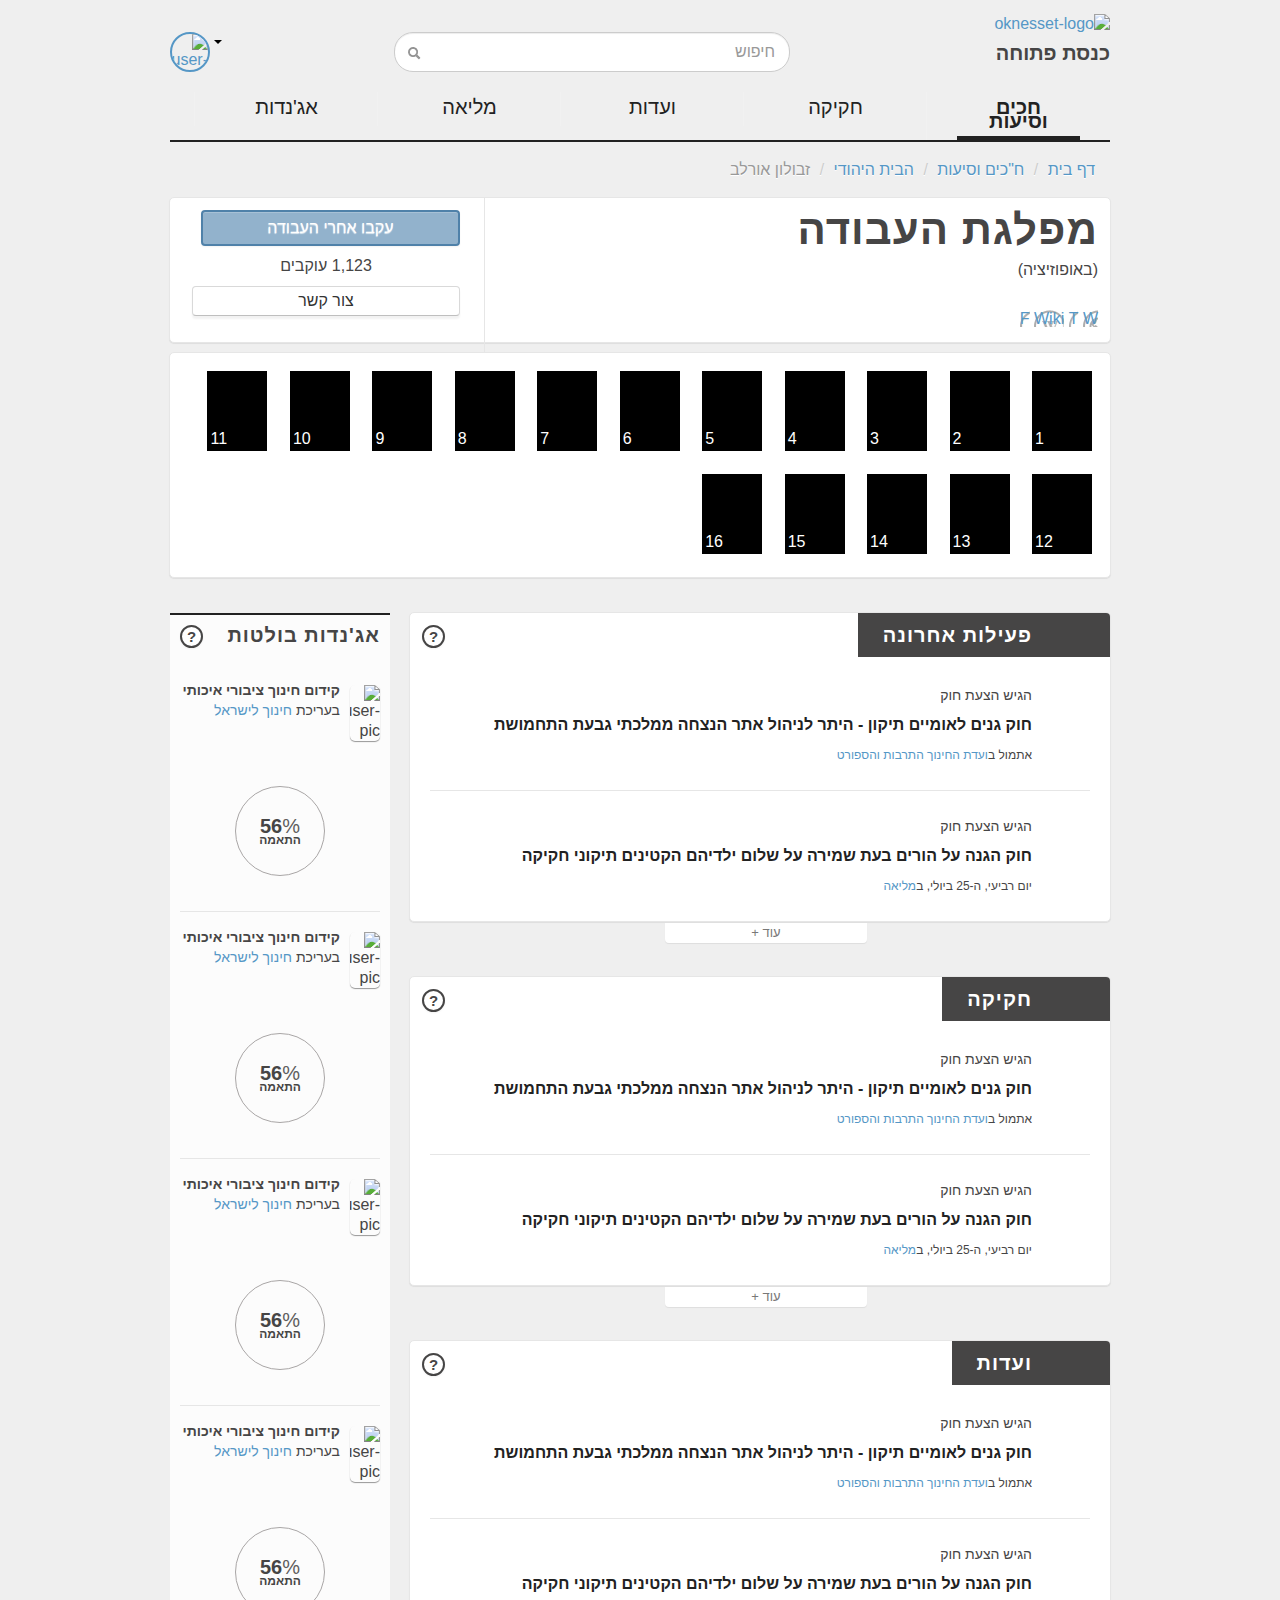
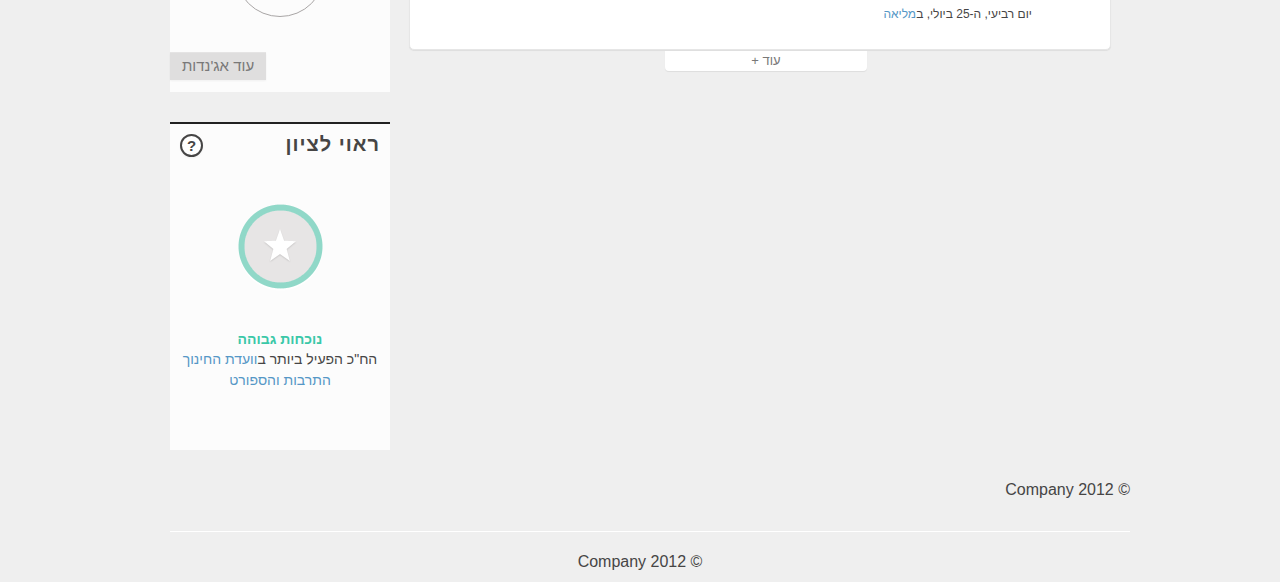
==== pages/party.html @ b41fe4bb "Merge branch 'master' of git://github.com/mushon/ok-templates" ====
<!DOCTYPE html>
<html lang="he">
  <head>
    <meta charset="utf-8" />
    <title>OKnesset</title>
    <meta name="viewport" content="width=device-width, initial-scale=1.0" />
    <meta name="description" content="" />
    <meta name="author" content="" />

    <!-- Le styles -->
    <link rel="stylesheet" type="text/css" href="../css/app.css" />
    <link rel="stylesheet" type="text/css" href="../css/responsive.css" />

    <!-- HTML5 shim, for IE6-8 support of HTML5 elements -->
    <!--[if lt IE 9]>
      <script src="http://html5shim.googlecode.com/svn/trunk/html5.js"></script>
    <![endif]-->
    <link rel="shortcut icon" href="ico/favicon.png" />
  </head>
  <body>
    <header id="app-header" class="container">
      <div class="row">
        <div id="logo" class="span4">
          <a href="/">
            <img src="../img/oknesset-logo.png" alt="oknesset-logo" />
            <span>כנסת פתוחה</span>
          </a>
        </div>
        <div class="span5">
          <form class="form-search">
            <div>
              <input type="text" class="span5 search-query" placeholder="חיפוש" />
              <button type="submit">
                <i class="icon icon-search"></i>
              </button>
            </div>
          </form>
        </div>

        <div id="login" class="span3 dropdown">
          <a class="dropdown-toggle" data-toggle="dropdown" href="#">
            <b class="caret"></b>
            <span class="user-pic">
              <img src="../img/user-pic.png" alt="user-pic" width="36" height="36" />
            </span>
          </a>
          <ul class="dropdown-menu" role="menu" aria-labelledby="dLabel">
            <li><a href="#">הגדרות</a></li>
            <li><a href="#">יציאה</a></li>
          </ul>
        </div>
      </div>

      <ul class="nav nav-pills">
        <li class="active">
          <a href="#">חכים וסיעות</a>
        </li>
        <li><a href="#">חקיקה</a></li>
        <li><a href="#">ועדות</a></li>
        <li><a href="#">מליאה</a></li>
        <li><a href="#">אג'נדות</a></li>
      </ul>
    </header>

    <div class="container">

      <ul class="breadcrumb">
        <li><a class="home-icon" href="#">דף בית</a> <span class="divider">/</span></li>
        <li><a href="#">ח"כים וסיעות</a> <span class="divider">/</span></li>
        <li><a href="#">הבית היהודי</a> <span class="divider">/</span></li>
        <li class="active">זבולון אורלב</li>
      </ul>

      <section class="card card-main-party">
        <div class="row">
          <div class="span8 mp-details">
            <div class="spacer fill">
              <header>
                <h1>מפלגת העבודה</h1>
              </header>
              <p>(באופוזיציה)</p>
              <div class="social-links">
                <ul class="text-center">
                  <li><a class="icon sprite-website">W</a></li>	<!-- WTF? -->
                  <li><a class="icon sprite-twitter">T</a></li>	<!-- Is this the abbreviation we really want here? -->
                  <li><a class="icon sprite-wiki">Wiki</a></li>
                  <li><a class="icon sprite-facebook">F</a></li>
                </ul>
              </div>
            </div>
          </div>

          <div class="span4 social-details">
            <div class="spacer actions-panel">
              <a class="btn btn-big">עקבו אחרי העבודה</a>
              <p class="text-center">1,123 עוקבים</p>
				  <a class="btn btn-contact">צור קשר</a>
            </div>
          </div>
        </div>
      </section>
		
		<div class="card card-party-members">
			<div>
				<div class="party-member-photo" style="background: black;">
					<div class="party-member-info">
						<div class="party-member-info-text"></div>
						<div class="party-member-info-links"></div>
						<div class="party-member-info-photo"></div>
					</div>
				</div>
				<div class="party-member-photo" style="background: black;">
					<div class="party-member-info">
						<div class="party-member-info-text"></div>
						<div class="party-member-info-links"></div>
						<div class="party-member-info-photo"></div>
					</div>
				</div>
				<div class="party-member-photo" style="background: black;">
					<div class="party-member-info">
						<div class="party-member-info-text"></div>
						<div class="party-member-info-links"></div>
						<div class="party-member-info-photo"></div>
					</div>
				</div>
				<div class="party-member-photo" style="background: black;">
					<div class="party-member-info">
						<div class="party-member-info-text"></div>
						<div class="party-member-info-links"></div>
						<div class="party-member-info-photo"></div>
					</div>
				</div>
				<div class="party-member-photo" style="background: black;">
					<div class="party-member-info">
						<div class="party-member-info-text"></div>
						<div class="party-member-info-links"></div>
						<div class="party-member-info-photo"></div>
					</div>
				</div>
				<div class="party-member-photo" style="background: black;">
					<div class="party-member-info">
						<div class="party-member-info-text"></div>
						<div class="party-member-info-links"></div>
						<div class="party-member-info-photo"></div>
					</div>
				</div>
				<div class="party-member-photo" style="background: black;">
					<div class="party-member-info">
						<div class="party-member-info-text"></div>
						<div class="party-member-info-links"></div>
						<div class="party-member-info-photo"></div>
					</div>
				</div>
				<div class="party-member-photo" style="background: black;">
					<div class="party-member-info">
						<div class="party-member-info-text"></div>
						<div class="party-member-info-links"></div>
						<div class="party-member-info-photo"></div>
					</div>
				</div>
				<div class="party-member-photo" style="background: black;">
					<div class="party-member-info">
						<div class="party-member-info-text"></div>
						<div class="party-member-info-links"></div>
						<div class="party-member-info-photo"></div>
					</div>
				</div>
				<div class="party-member-photo" style="background: black;">
					<div class="party-member-info">
						<div class="party-member-info-text"></div>
						<div class="party-member-info-links"></div>
						<div class="party-member-info-photo"></div>
					</div>
				</div>
				<div class="party-member-photo" style="background: black;">
					<div class="party-member-info">
						<div class="party-member-info-text"></div>
						<div class="party-member-info-links"></div>
						<div class="party-member-info-photo"></div>
					</div>
				</div>
				<div class="party-member-photo" style="background: black;">
					<div class="party-member-info">
						<div class="party-member-info-text"></div>
						<div class="party-member-info-links"></div>
						<div class="party-member-info-photo"></div>
					</div>
				</div>
				<div class="party-member-photo" style="background: black;">
					<div class="party-member-info">
						<div class="party-member-info-text"></div>
						<div class="party-member-info-links"></div>
						<div class="party-member-info-photo"></div>
					</div>
				</div>
				<div class="party-member-photo" style="background: black;">
					<div class="party-member-info">
						<div class="party-member-info-text"></div>
						<div class="party-member-info-links"></div>
						<div class="party-member-info-photo"></div>
					</div>
				</div>
				<div class="party-member-photo" style="background: black;">
					<div class="party-member-info">
						<div class="party-member-info-text"></div>
						<div class="party-member-info-links"></div>
						<div class="party-member-info-photo"></div>
					</div>
				</div>
				<div class="party-member-photo" style="background: black;">
					<div class="party-member-info">
						<div class="party-member-info-text"></div>
						<div class="party-member-info-links"></div>
						<div class="party-member-info-photo"></div>
					</div>
				</div>
			</div>
		</div>
		
      <div class="row">
	 	    <div class="cards span9">
	 		    <section class="card card-list card-list-latest">
	 			    <header>
               <h2>פעילות אחרונה</h2>
               <a class="btn btn-mini btn-question" href="#">?</a>
	 			    </header>
	 			    <ul>
              <li>
                <p class="item-action">הגיש הצעת חוק</p>
                <p class="item-title"><a href="#">חוק גנים לאומיים תיקון - היתר לניהול אתר הנצחה ממלכתי גבעת התחמושת</a></p>
                <p class="item-context">אתמול ב<a href="#">ועדת החינוך התרבות והספורט</a></p>
              </li>
              <li>
                <p class="item-action">הגיש הצעת חוק</p>
                <p class="item-title"><a href="#">חוק הגנה על הורים בעת שמירה על שלום ילדיהם הקטינים תיקוני חקיקה</a></p>
                <p class="item-context">יום רביעי, ה-25 ביולי, ב<a href="#">מליאה</a></p>
              </li>
	 			    </ul>
	 			    <footer>
               <a class="btn btn-mini btn-expand">עוד +</a>
	 			    </footer>
	 		    </section>

	 		    <section class="card card-list card-list-latest">
	 			    <header>
               <h2>חקיקה</h2>
               <a class="btn btn-mini btn-question" href="#">?</a>
	 			    </header>
            <ul>
              <li>
                <p class="item-action">הגיש הצעת חוק</p>
                <p class="item-title"><a href="#">חוק גנים לאומיים תיקון - היתר לניהול אתר הנצחה ממלכתי גבעת התחמושת</a></p>
                <p class="item-context">אתמול ב<a href="#">ועדת החינוך התרבות והספורט</a></p>
              </li>
              <li>
                <p class="item-action">הגיש הצעת חוק</p>
                <p class="item-title"><a href="#">חוק הגנה על הורים בעת שמירה על שלום ילדיהם הקטינים תיקוני חקיקה</a></p>
                <p class="item-context">יום רביעי, ה-25 ביולי, ב<a href="#">מליאה</a></p>
              </li>
            </ul>
            <footer>
              <a class="btn btn-mini btn-expand">עוד +</a>
            </footer>
	 		    </section>

          <section class="card card-list card-list-latest">
            <header>
              <h2>ועדות</h2>
               <a class="btn btn-mini btn-question" href="#">?</a>
            </header>
            <ul>
              <li>
                <p class="item-action">הגיש הצעת חוק</p>
                <p class="item-title"><a href="#">חוק גנים לאומיים תיקון - היתר לניהול אתר הנצחה ממלכתי גבעת התחמושת</a></p>
                <p class="item-context">אתמול ב<a href="#">ועדת החינוך התרבות והספורט</a></p>
              </li>
              <li>
                <p class="item-action">הגיש הצעת חוק</p>
                <p class="item-title"><a href="#">חוק הגנה על הורים בעת שמירה על שלום ילדיהם הקטינים תיקוני חקיקה</a></p>
                <p class="item-context">יום רביעי, ה-25 ביולי, ב<a href="#">מליאה</a></p>
              </li>
            </ul>
            <footer>
              <a class="btn btn-mini btn-expand">עוד +</a>
            </footer>
          </section>
	 	    </div> <!-- /span9 -->

	 	<div class="span3">	 		
	 	
	 		<aside class="sidebar sidebar-agendas">
	 			<h2>אג'נדות בולטות</h2>
	 			<a class="btn btn-mini btn-question" href="#">?</a>
	 			<ul>
		 			<li class="agenda-mini">
		 				<header>
		 					<img src="../img/user-pic.png" alt="user-pic" width="30" height="30">
		 					<h3><span>קידום חינוך ציבורי איכותי</span>
		 					בעריכת <a href="#">חינוך לישראל</a></h3>
		 				</header>
		 				<div class="agenda-pie">
		 					<span class="agenda-percent"><span class="agenda-percent-num">56<span>%</span></span>התאמה</span>
		 				</div>
		 			</li>
			 			<li class="agenda-mini">
		 				<header>
		 					<img src="../img/user-pic.png" alt="user-pic" width="30" height="30">
		 					<h3><span>קידום חינוך ציבורי איכותי</span>
		 					בעריכת <a href="#">חינוך לישראל</a></h3>
		 				</header>
		 				<div class="agenda-pie">
		 					<span class="agenda-percent"><span class="agenda-percent-num">56<span>%</span></span>התאמה</span>
		 				</div>
		 			</li>
			 			<li class="agenda-mini">
		 				<header>
		 					<img src="../img/user-pic.png" alt="user-pic" width="30" height="30">
		 					<h3><span>קידום חינוך ציבורי איכותי</span>
		 					בעריכת <a href="#">חינוך לישראל</a></h3>
		 				</header>
		 				<div class="agenda-pie">
		 					<span class="agenda-percent"><span class="agenda-percent-num">56<span>%</span></span>התאמה</span>
		 				</div>
		 			</li>
			 			<li class="agenda-mini">
		 				<header>
		 					<img src="../img/user-pic.png" alt="user-pic" width="30" height="30">
		 					<h3><span>קידום חינוך ציבורי איכותי</span>
		 					בעריכת <a href="#">חינוך לישראל</a></h3>
		 				</header>
		 				<div class="agenda-pie">
		 					<span class="agenda-percent"><span class="agenda-percent-num">56<span>%</span></span>התאמה</span>
		 				</div>
		 			</li>
	 			</ul>
	 			<a href="#" class="btn btn-more">עוד אג'נדות</a>
	 		</aside>
	 		
	 		<aside class="sidebar note-worthy">
	 			<h2>ראוי לציון</h2>
	 			<a class="btn btn-mini btn-question" href="#">?</a>
	 			<ul>
		 			<li class="note-worthy-note note-worthy-presence note-worthy-good">
		 				<header>
		 					<h3><span>נוכחות גבוהה</span>
		 					הח"כ הפעיל ביותר ב<a href="#">וועדת החינוך התרבות והספורט</a></h3>
		 				</header>

		 			</li>
	 			</ul>

	 		</aside>
	 	</aside>
	 </div>
	 
      <hr>
	    
      <footer>
        <p>&copy; Company 2012</p>
      </footer>
    </div> <!-- /container -->
    
          </aside>
        </div>
      </div> <!-- /row -->
    </div> <!-- /container -->
    <div class="container">
      <div class="row">
        <hr />
        <footer class="span12">
          <p class="text-center">&copy; Company 2012</p>
        </footer>
      </div>
    </div>
    <!-- Le javascript
    ================================================== -->
    <!-- Placed at the end of the document so the pages load faster -->
    <script src="../lib/jquery-1.8.3.min.js"></script>
    <script src="../lib/bootstrap-transition.js"></script>
    <script src="../lib/bootstrap-alert.js"></script>
    <script src="../lib/bootstrap-modal.js"></script>
    <script src="../lib/bootstrap-dropdown.js"></script>
    <script src="../lib/bootstrap-scrollspy.js"></script>
    <script src="../lib/bootstrap-tab.js"></script>
    <script src="../lib/bootstrap-tooltip.js"></script>
    <script src="../lib/bootstrap-popover.js"></script>
    <script src="../lib/bootstrap-button.js"></script>
    <script src="../lib/bootstrap-collapse.js"></script>
    <script src="../lib/bootstrap-carousel.js"></script>
    <script src="../lib/bootstrap-typeahead.js"></script>
  </body>
</html>
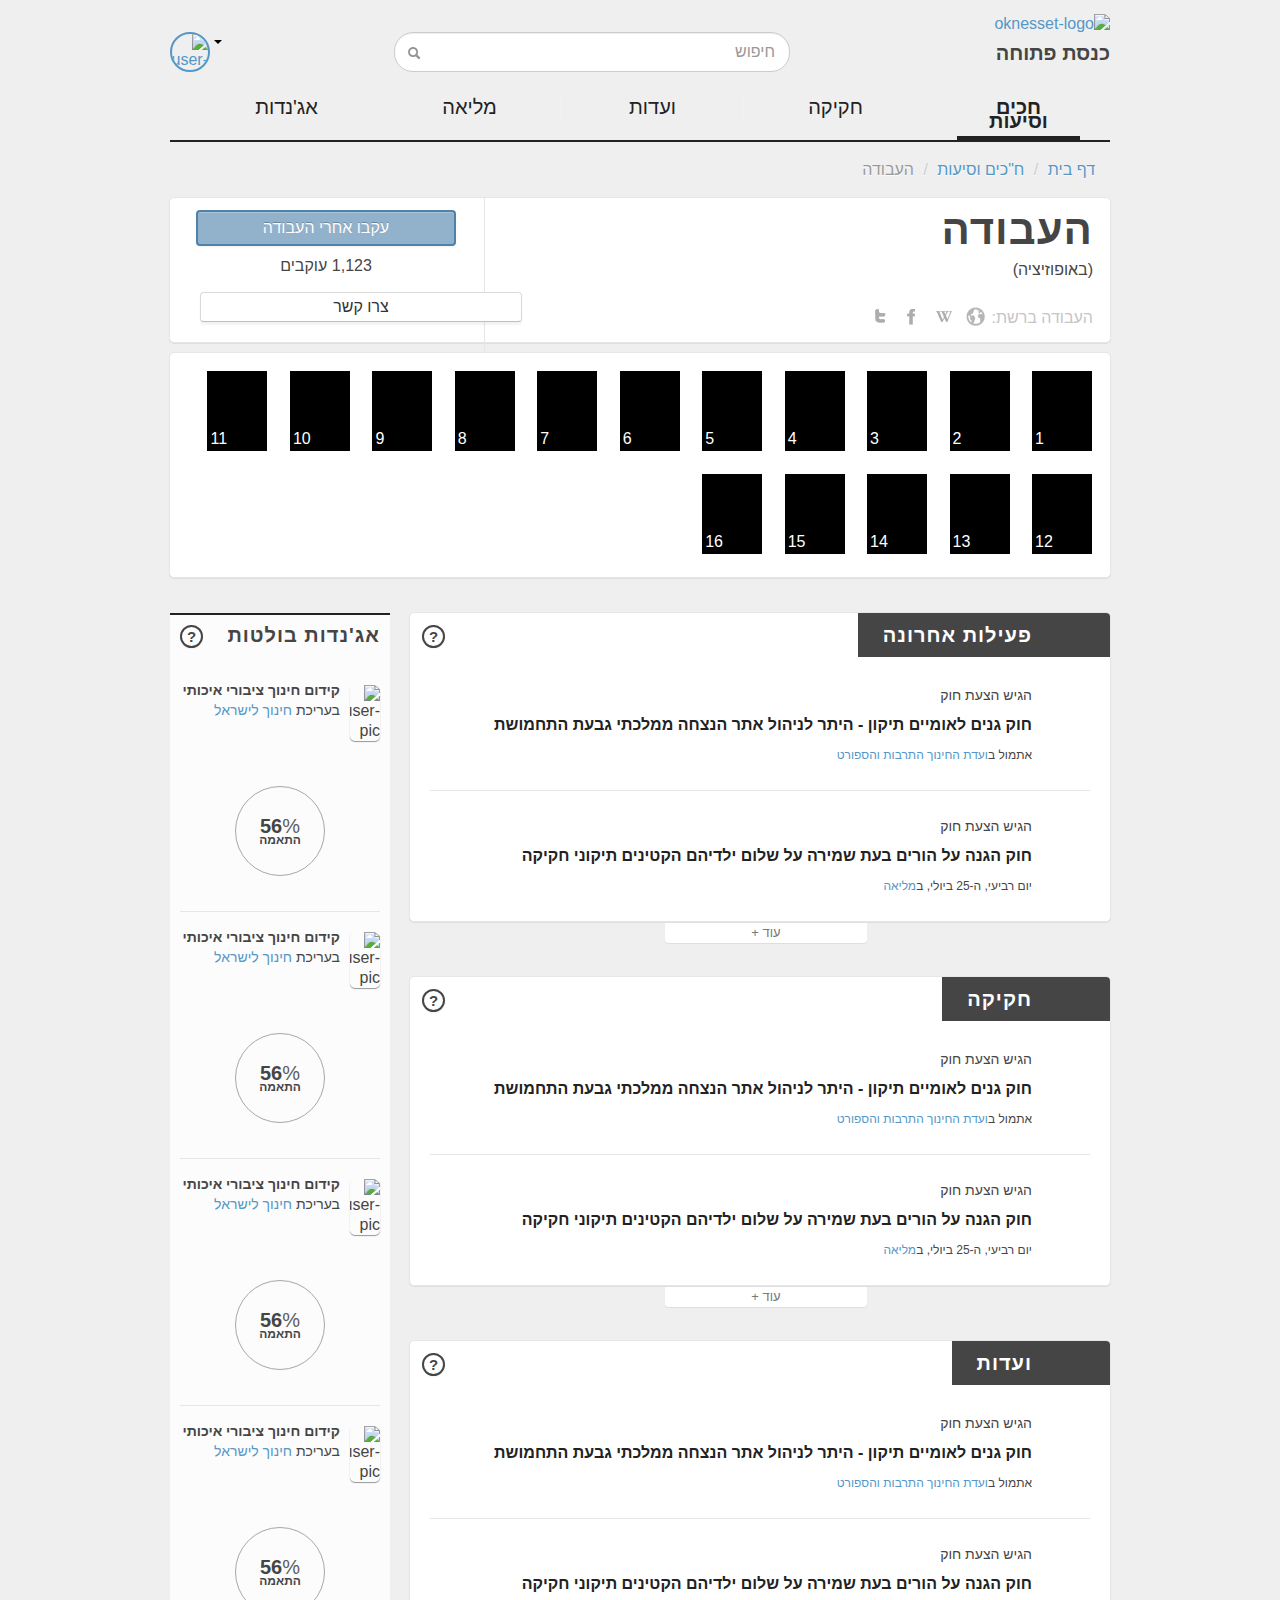
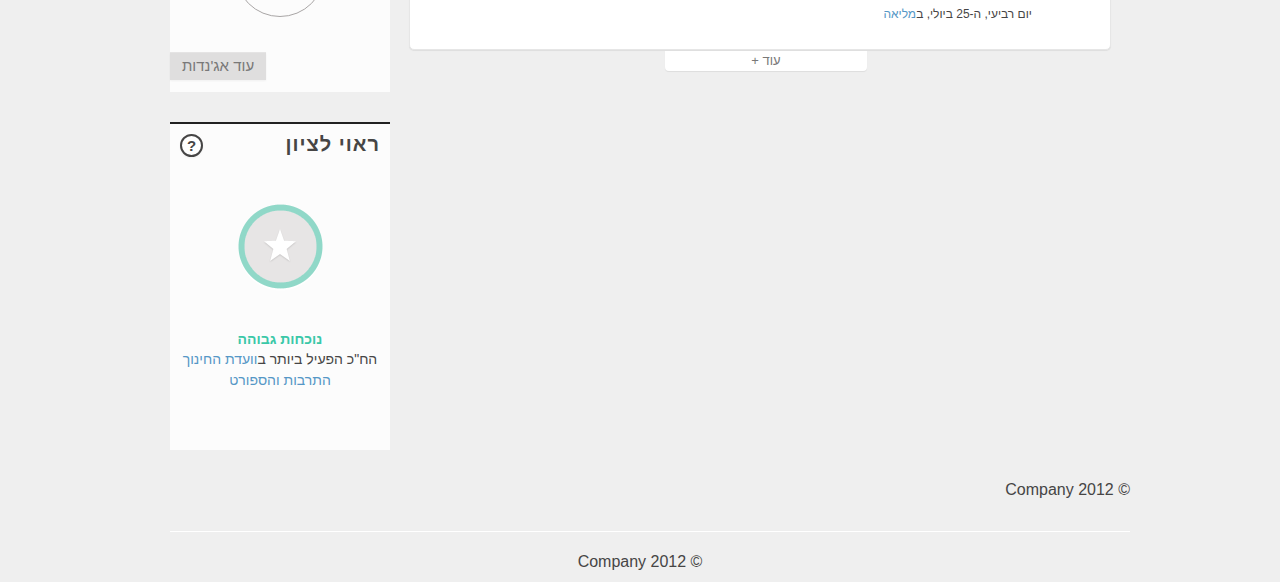
==== commit 4c7ae171: "worked on card layout fixes" ====
--- a/pages/party.html
+++ b/pages/party.html
@@ -67,24 +67,24 @@
       <ul class="breadcrumb">
         <li><a class="home-icon" href="#">דף בית</a> <span class="divider">/</span></li>
         <li><a href="#">ח"כים וסיעות</a> <span class="divider">/</span></li>
-        <li><a href="#">הבית היהודי</a> <span class="divider">/</span></li>
-        <li class="active">זבולון אורלב</li>
+        <li class="active">העבודה</li>
       </ul>
 
       <section class="card card-main-party">
         <div class="row">
-          <div class="span8 mp-details">
+          <div class="span8 card-details">
             <div class="spacer fill">
               <header>
-                <h1>מפלגת העבודה</h1>
+                <h1>העבודה</h1>
+                <p>(באופוזיציה)</p>
               </header>
-              <p>(באופוזיציה)</p>
               <div class="social-links">
+                <h5>העבודה ברשת:</h5>
                 <ul class="text-center">
-                  <li><a class="icon sprite-website">W</a></li>	<!-- WTF? -->
-                  <li><a class="icon sprite-twitter">T</a></li>	<!-- Is this the abbreviation we really want here? -->
-                  <li><a class="icon sprite-wiki">Wiki</a></li>
-                  <li><a class="icon sprite-facebook">F</a></li>
+                  <li><a href="#" class="icon sprite-website" rel="tooltip" title="האתר של העבודה">אתר</a></li>
+                  <li><a href="#" class="icon sprite-wiki" rel="tooltip" title="העבודה בויקיפדיה">ויקיפדיה</a></li>
+                  <li><a href="#" class="icon sprite-facebook" rel="tooltip" title="העבודה בפייסבוק">פייסבוק</a></li>
+                  <li><a href="#" class="icon sprite-twitter" rel="tooltip" title="העבודה בטוויטר">טוויטר</a></li>
                 </ul>
               </div>
             </div>
@@ -92,9 +92,9 @@
 
           <div class="span4 social-details">
             <div class="spacer actions-panel">
-              <a class="btn btn-big">עקבו אחרי העבודה</a>
+              <a class="btn btn-big btn-primary">עקבו אחרי העבודה</a>
               <p class="text-center">1,123 עוקבים</p>
-				  <a class="btn btn-contact">צור קשר</a>
+              <a class="btn btn-big btn-contact">צרו קשר</a>
             </div>
           </div>
         </div>
